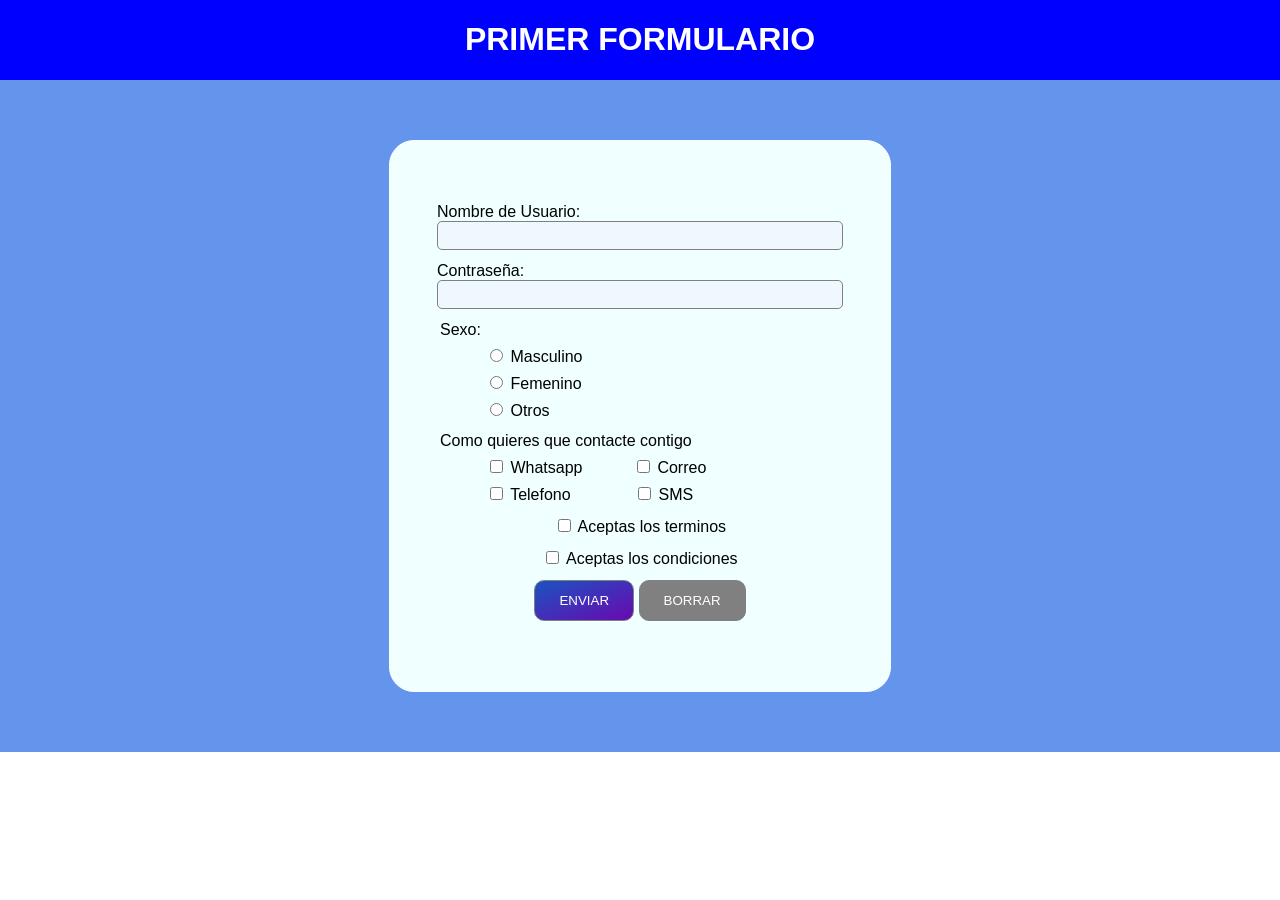
==== 1-Proyecto/index.html @ d0f19b6a "Add files via upload" ====
<!DOCTYPE html>
<html lang="es">

<head>
    <meta charset="UTF-8">
    <meta name="viewport" content="width=device-width, initial-scale=1.0">

    <link rel="stylesheet" href="css/estilo.css">

    <title>Formularios</title>
</head>

<body>
    <header>
        <h1>PRIMER FORMULARIO</h1>
    </header>

    <main>

        <div>
            <form class="formulario" action="#" method="get">
                <!--
                <div>
                    <label for="nombre">Nombre:</label>
                    <input type="text" name="Nombre" id="nombre">
                </div>

                <div>
                    <label for="apellidos">Apellidos:</label>
                    <input type="text" name="Apellidos" id="apellidos">
                </div>

                <div>
                    <label for="domicilio">Domicilio:</label>
                    <input type="text" name="Domicilio" id="domicilio">
                </div>

                <div>
                    <label for="localidad">Localidad:</label>
                    <input type="text" name="Localidad" id="localidad">
                </div>

                <div>
                    <label for="provincia">Provincia:</label>
                    <input type="text" name="Provincia" id="provincia">
                </div>

                <div>
                    <label for="codigoPostal">Codigo Postal:</label>
                    <input type="text" name="CodigoPostal" id="codigoPostal">
                </div>

                <div>
                    <label for="telefono">Telefono:</label>
                    <input type="text" name="Telefono" id="telefono">
                </div>

                <div>
                    <label for="empresa">Empresa:</label>
                    <input type="text" name="Empresa" id="empresa">
                </div>

                <div>
                    <label for="puestoTrabajo">Puesto de Trabajo:</label>
                    <input type="text" name="PuestoTrabajo" id="puestoTrabajo">
                </div>

                <div>
                    <label for="profesion">Profesion:</label>
                    <input type="text" name="Profesion" id="profesion">
                </div>
                -->
                <div>
                    <label for="nombreUsuario">Nombre de Usuario:</label>
                    <input type="text" name="NombreUsuario" id="nombreUsuario">
                </div>

                <div>
                    <label for="contrasena">Contraseña:</label>
                    <input type="password" name="Contrasena" id="contrasena">
                </div>

                <div>
                    <p>Sexo:</p>
                    <div class="seleccionar">
                        <input type="radio" name="Sexo" id="masculino" value="m">
                        <label for="masculino">Masculino</label>
                    </div>

                    <div class="seleccionar">
                        <input type="radio" name="Sexo" id="femenino" value="f">
                        <label for="femenino">Femenino</label>
                    </div>

                    <div class="seleccionar">
                        <input type="radio" name="Sexo" id="otros" value="o">
                        <label for="otros">Otros</label>
                    </div>
                </div>

                <div>
                    <p>Como quieres que contacte contigo</p>
                    <div class="seleccionar">
                        <input type="checkbox" name="Contacto" id="whatsapp" value="w">
                        <label for="whatsapp">Whatsapp</label>

                        <input type="checkbox" name="Contacto" id="correo" value="c">
                        <label for="correo">Correo</label>
                    </div>

                    <div class="seleccionar">
                        <input type="checkbox" name="Contacto" id="telefono" value="t">
                        <label for="telefono">Telefono</label>

                        <input type="checkbox" name="Contacto" id="sms" value="s">
                        <label for="sms">SMS</label>
                    </div>

                </div>

                <div class="check">
                    <input type="checkbox" name="Terminos" id="terminos" value="sT">
                    <label for="terminos">Aceptas los terminos</label>
                </div>


                <div class="check">
                    <input type="checkbox" name="Condiciones" id="condiciones" value="sC">
                    <label for="condiciones">Aceptas los condiciones</label>
                </div>

                <div>
                    <input type="submit" value="ENVIAR">
                    <input type="reset" value="BORRAR">
                </div>

            </form>

        </div>

    </main>

</body>

</html>
---- 1-Proyecto/css/estilo.css ----
@charset "UTF-8";

body {
  font-family: Verdana, Geneva, Tahoma, sans-serif;
  margin: 0;
}

p {
  margin: 0;
  font-weight: 400px;
  width: 400px;
}

header {
  background-color: blue;
  color: white;

  display: flex;
  justify-content: center;
  align-items: center;
  text-align: center;
}

main {
  padding: 60px 0px;
  background-color: cornflowerblue;
  display: flex;
  justify-content: center;
}

.formulario {
  display: flex;
  flex-direction: column;
  justify-content: center;
  align-items: center;

  width: 400px;
  padding: 60px 50px;

  border-radius: 25px;
  border: 1px solid white;

  background-color: azure;
}

.formulario > div {
  margin-top: 2px;
  margin-bottom: 10px;
}

label {
  font-weight: 400px;
  width: 400px;
}

input[type="text"],
input[type="password"] {
  width: 400px;
  height: 25px;
  background-color: aliceblue;
  border: 0.5px solid grey;
  border-radius: 5px;
}

input[type="submit"],
input[type="reset"] {
  padding: 12px 24px;
  background-color: gray;
  color: white;
  border-radius: 10px;
  border: 0.5px solid gray;
}

input[type="submit"] {
  background: linear-gradient(
    to bottom right,
    rgb(26, 84, 192),
    rgb(106, 9, 176)
  ) !important;
}

.seleccionar > input {
  margin-top: 10px;
  margin-left: 50px;
}

#sms {
  margin-left: 63px;
}
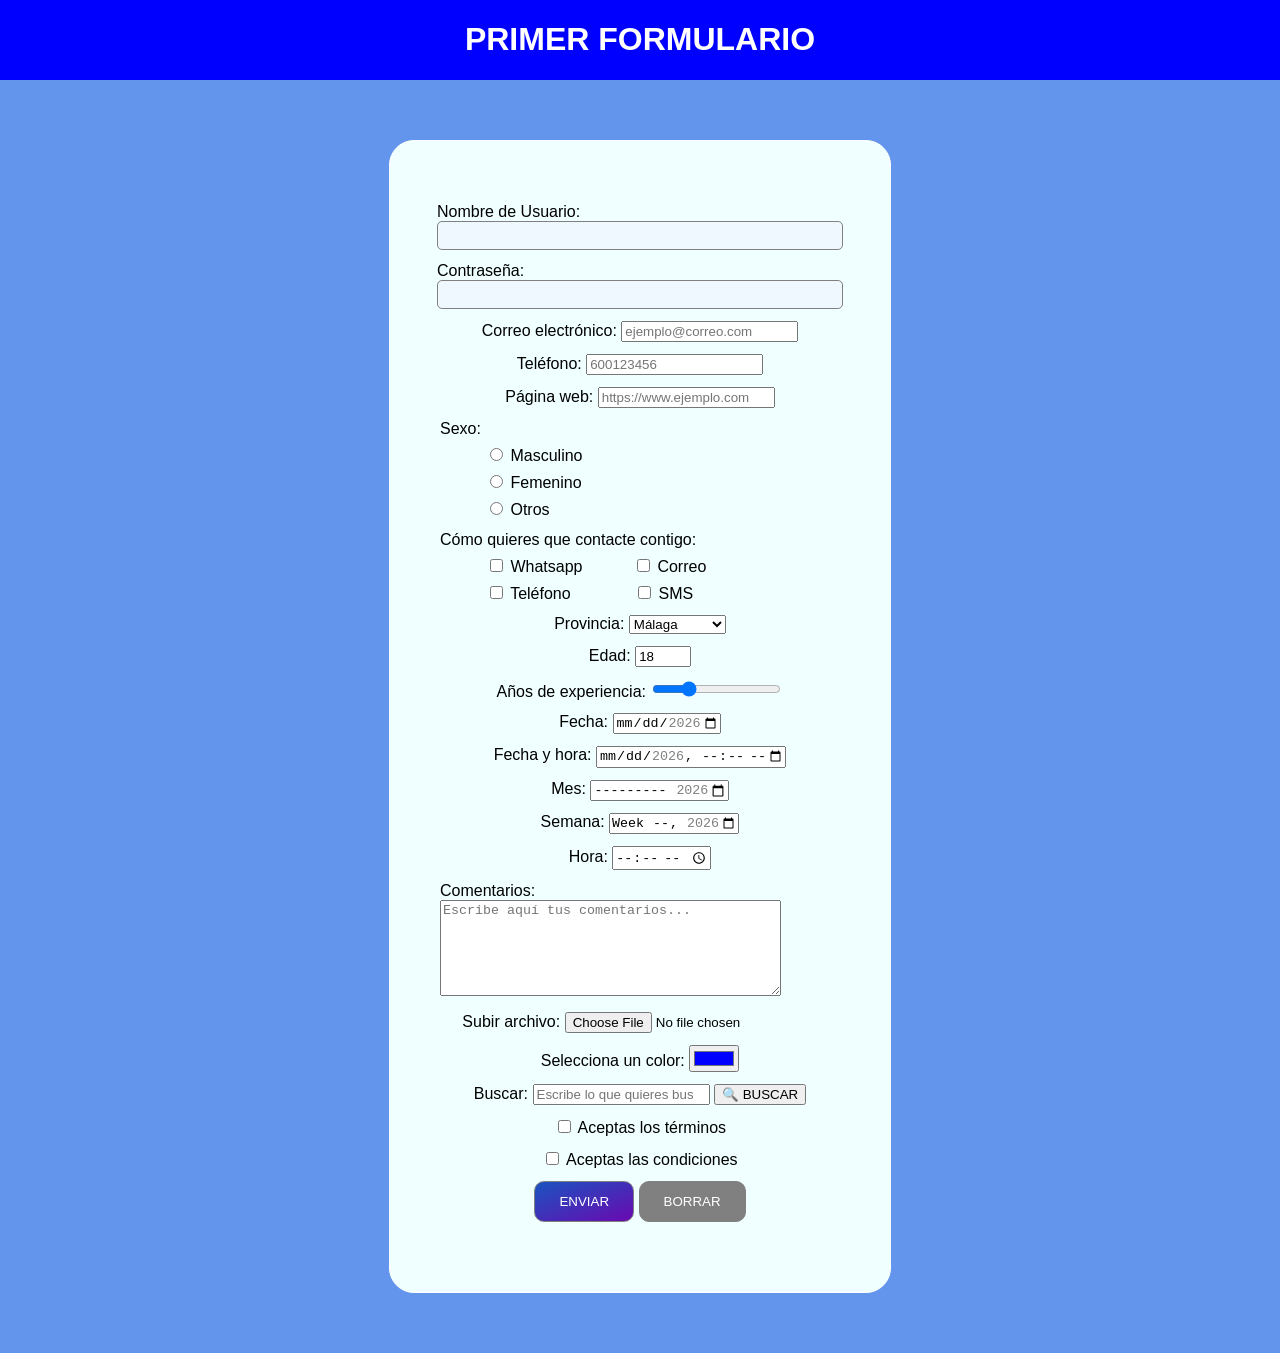
==== commit 3190b7ac: "Add files via upload" ====
--- a/1-Proyecto/index.html
+++ b/1-Proyecto/index.html
@@ -18,58 +18,8 @@
     <main>
 
         <div>
-            <form class="formulario" action="#" method="get">
-                <!--
-                <div>
-                    <label for="nombre">Nombre:</label>
-                    <input type="text" name="Nombre" id="nombre">
-                </div>
-
-                <div>
-                    <label for="apellidos">Apellidos:</label>
-                    <input type="text" name="Apellidos" id="apellidos">
-                </div>
-
-                <div>
-                    <label for="domicilio">Domicilio:</label>
-                    <input type="text" name="Domicilio" id="domicilio">
-                </div>
-
-                <div>
-                    <label for="localidad">Localidad:</label>
-                    <input type="text" name="Localidad" id="localidad">
-                </div>
-
-                <div>
-                    <label for="provincia">Provincia:</label>
-                    <input type="text" name="Provincia" id="provincia">
-                </div>
-
-                <div>
-                    <label for="codigoPostal">Codigo Postal:</label>
-                    <input type="text" name="CodigoPostal" id="codigoPostal">
-                </div>
-
-                <div>
-                    <label for="telefono">Telefono:</label>
-                    <input type="text" name="Telefono" id="telefono">
-                </div>
-
-                <div>
-                    <label for="empresa">Empresa:</label>
-                    <input type="text" name="Empresa" id="empresa">
-                </div>
-
-                <div>
-                    <label for="puestoTrabajo">Puesto de Trabajo:</label>
-                    <input type="text" name="PuestoTrabajo" id="puestoTrabajo">
-                </div>
-
-                <div>
-                    <label for="profesion">Profesion:</label>
-                    <input type="text" name="Profesion" id="profesion">
-                </div>
-                -->
+            <form class="formulario" action="#" method="get" enctype="multipart/form-data">
+
                 <div>
                     <label for="nombreUsuario">Nombre de Usuario:</label>
                     <input type="text" name="NombreUsuario" id="nombreUsuario">
@@ -80,8 +30,28 @@
                     <input type="password" name="Contrasena" id="contrasena">
                 </div>
 
+                <!-- EMAIL -->
+                <div>
+                    <label for="email">Correo electrónico:</label>
+                    <input type="email" name="Email" id="email" placeholder="ejemplo@correo.com">
+                </div>
+
+                <!-- TELÉFONO -->
+                <div>
+                    <label for="telefono">Teléfono:</label>
+                    <input type="tel" name="Telefono" id="telefono" placeholder="600123456">
+                </div>
+
+                <!-- URL -->
+                <div>
+                    <label for="web">Página web:</label>
+                    <input type="url" name="Web" id="web" placeholder="https://www.ejemplo.com">
+                </div>
+
+                <!-- SEXO -->
                 <div>
                     <p>Sexo:</p>
+
                     <div class="seleccionar">
                         <input type="radio" name="Sexo" id="masculino" value="m">
                         <label for="masculino">Masculino</label>
@@ -98,8 +68,10 @@
                     </div>
                 </div>
 
-                <div>
-                    <p>Como quieres que contacte contigo</p>
+                <!-- FORMA DE CONTACTO -->
+                <div>
+                    <p>Cómo quieres que contacte contigo:</p>
+
                     <div class="seleccionar">
                         <input type="checkbox" name="Contacto" id="whatsapp" value="w">
                         <label for="whatsapp">Whatsapp</label>
@@ -109,26 +81,146 @@
                     </div>
 
                     <div class="seleccionar">
-                        <input type="checkbox" name="Contacto" id="telefono" value="t">
-                        <label for="telefono">Telefono</label>
+                        <input type="checkbox" name="Contacto" id="telefonoContacto" value="t">
+                        <label for="telefonoContacto">Teléfono</label>
 
                         <input type="checkbox" name="Contacto" id="sms" value="s">
                         <label for="sms">SMS</label>
                     </div>
-
-                </div>
-
+                </div>
+
+                <!-- SELECT + OPTGROUP -->
+                <div>
+                    <label for="provincia">Provincia:</label>
+
+                    <select name="Provincia" id="provincia">
+
+                        <optgroup label="Andalucía">
+                            <option value="malaga">Málaga</option>
+                            <option value="cadiz">Cádiz</option>
+                            <option value="sevilla">Sevilla</option>
+                            <option value="granada">Granada</option>
+                            <option value="cordoba">Córdoba</option>
+                        </optgroup>
+
+                        <optgroup label="Comunidad de Madrid">
+                            <option value="madrid">Madrid</option>
+                        </optgroup>
+
+                        <optgroup label="Cataluña">
+                            <option value="barcelona">Barcelona</option>
+                            <option value="tarragona">Tarragona</option>
+                            <option value="girona">Girona</option>
+                        </optgroup>
+
+                    </select>
+                </div>
+
+                <!-- NUMBER -->
+                <div>
+                    <label for="edad">Edad:</label>
+                    <input type="number" name="Edad" id="edad" min="18" max="100" step="1" value="18">
+                </div>
+
+                <!-- RANGE -->
+                <div>
+                    <label for="experiencia">Años de experiencia:</label>
+                    <input type="range" name="Experiencia" id="experiencia" min="0" max="20" step="1" value="5">
+                </div>
+
+                <!-- DATE -->
+                <div>
+                    <label for="fecha">Fecha:</label>
+
+                    <input type="date" name="Fecha" id="fecha" min="2026-01-01" max="2026-12-31" step="1">
+                </div>
+
+                <!-- DATETIME-LOCAL -->
+                <div>
+                    <label for="fechaHora">Fecha y hora:</label>
+
+                    <input type="datetime-local" name="FechaHora" id="fechaHora" min="2026-01-01T08:00"
+                        max="2026-12-31T20:00" step="900">
+                </div>
+
+
+                <!-- MONTH -->
+                <div>
+                    <label for="mes">Mes:</label>
+
+                    <input type="month" name="Mes" id="mes" min="2026-01" max="2026-12" step="1">
+                </div>
+
+
+                <!-- WEEK -->
+                <div>
+                    <label for="semana">Semana:</label>
+
+                    <input type="week" name="Semana" id="semana" min="2026-W01" max="2026-W52" step="1">
+                </div>
+
+
+                <!-- TIME -->
+                <div>
+                    <label for="hora">Hora:</label>
+
+                    <input type="time" name="Hora" id="hora" min="08:00" max="22:00" step="900">
+                </div>
+
+                <!-- TEXTAREA -->
+                <div>
+                    <label for="comentarios">Comentarios:</label>
+
+                    <textarea name="Comentarios" id="comentarios" rows="6" cols="40"
+                        placeholder="Escribe aquí tus comentarios..."></textarea>
+                </div>
+
+                <!-- FILE -->
+                <div>
+                    <label for="archivo">Subir archivo:</label>
+                    <input type="file" name="Archivo" id="archivo">
+                </div>
+
+                <!-- COLOR -->
+                <div>
+                    <label for="color">Selecciona un color:</label>
+
+                    <input
+                        type="color"
+                        name="Color"
+                        id="color"
+                        value="#0000ff">
+                </div>
+
+                <!-- BUSCADOR --> 
+
+                <div class="buscador">
+                    <label for="busqueda">Buscar:</label>
+
+                    <input
+                        type="search"
+                        name="Busqueda"
+                        id="busqueda"
+                        placeholder="Escribe lo que quieres buscar..."
+                        minlength="3"
+                        maxlength="50">
+
+                    <button type="submit">🔍 BUSCAR</button>
+                </div>
+
+                <!-- TÉRMINOS -->
                 <div class="check">
                     <input type="checkbox" name="Terminos" id="terminos" value="sT">
-                    <label for="terminos">Aceptas los terminos</label>
-                </div>
-
-
+                    <label for="terminos">Aceptas los términos</label>
+                </div>
+
+                <!-- CONDICIONES -->
                 <div class="check">
                     <input type="checkbox" name="Condiciones" id="condiciones" value="sC">
-                    <label for="condiciones">Aceptas los condiciones</label>
-                </div>
-
+                    <label for="condiciones">Aceptas las condiciones</label>
+                </div>
+
+                <!-- BOTONES -->
                 <div>
                     <input type="submit" value="ENVIAR">
                     <input type="reset" value="BORRAR">
